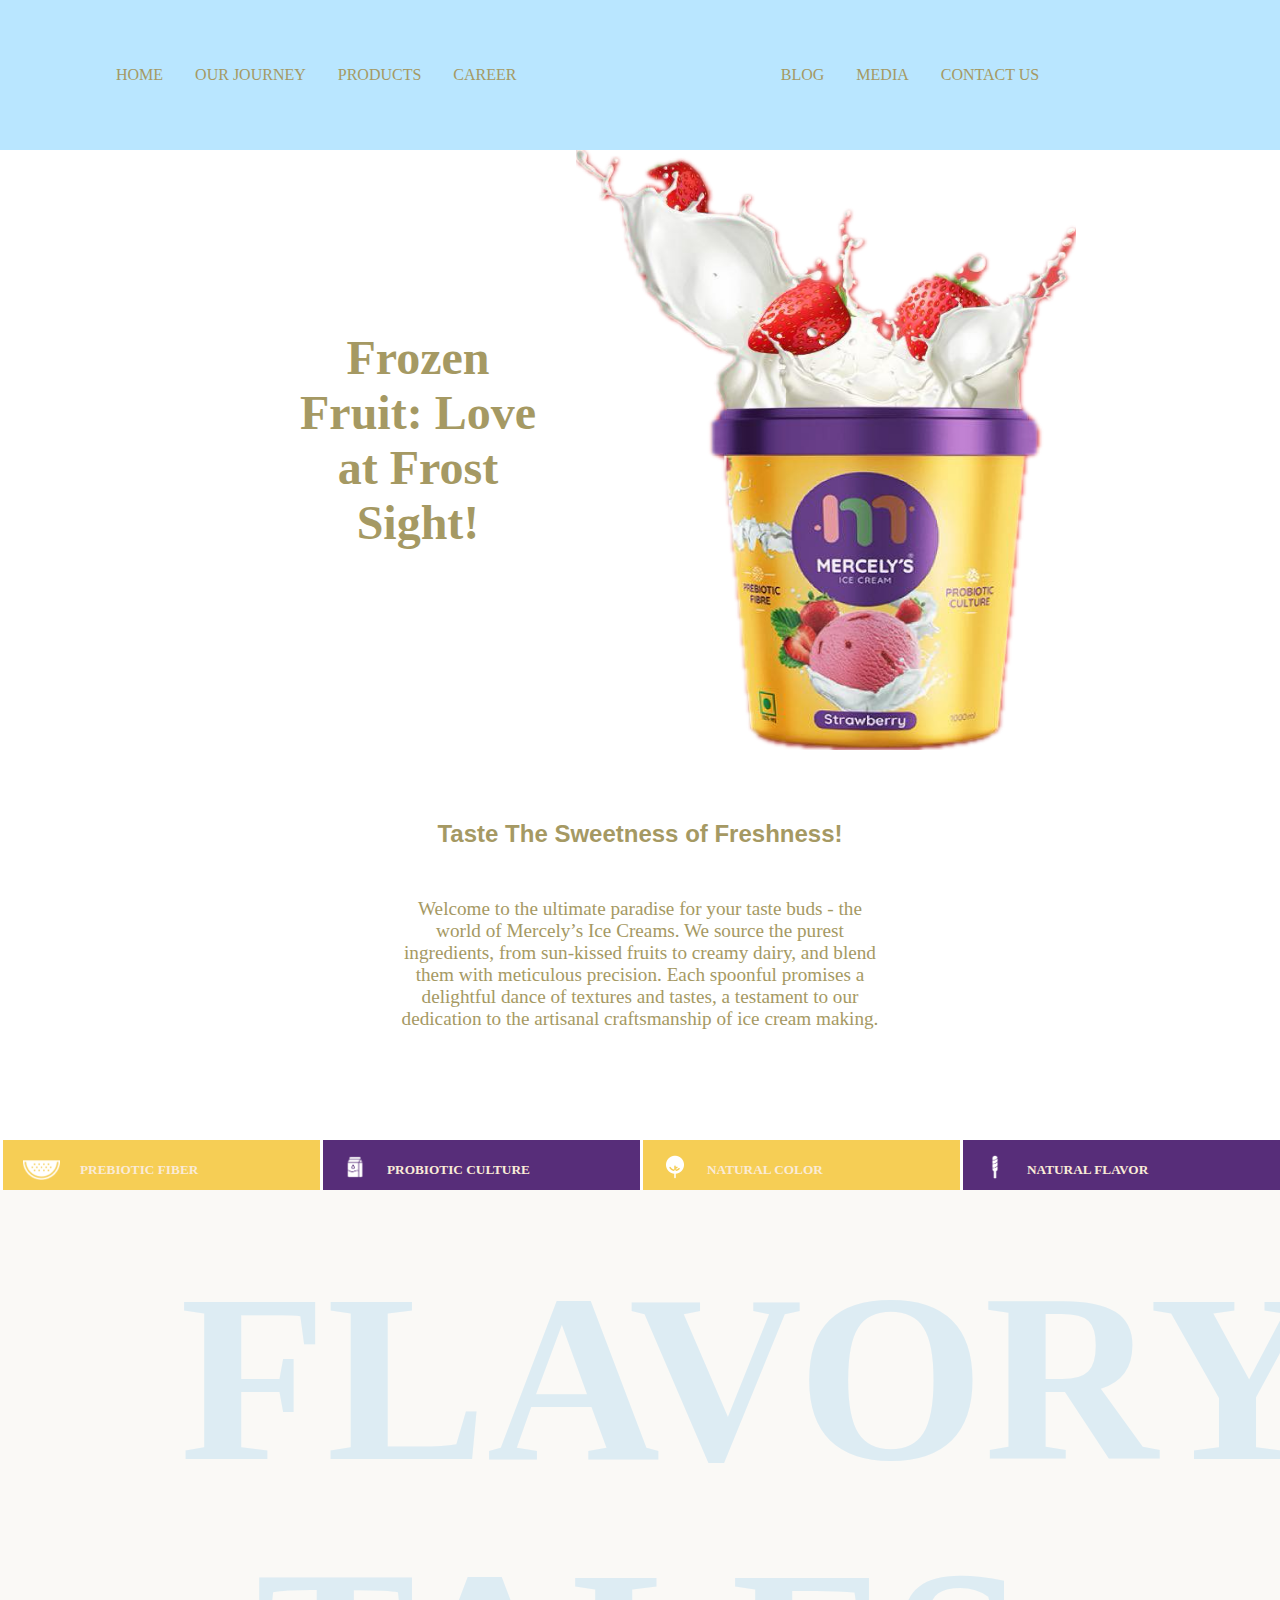
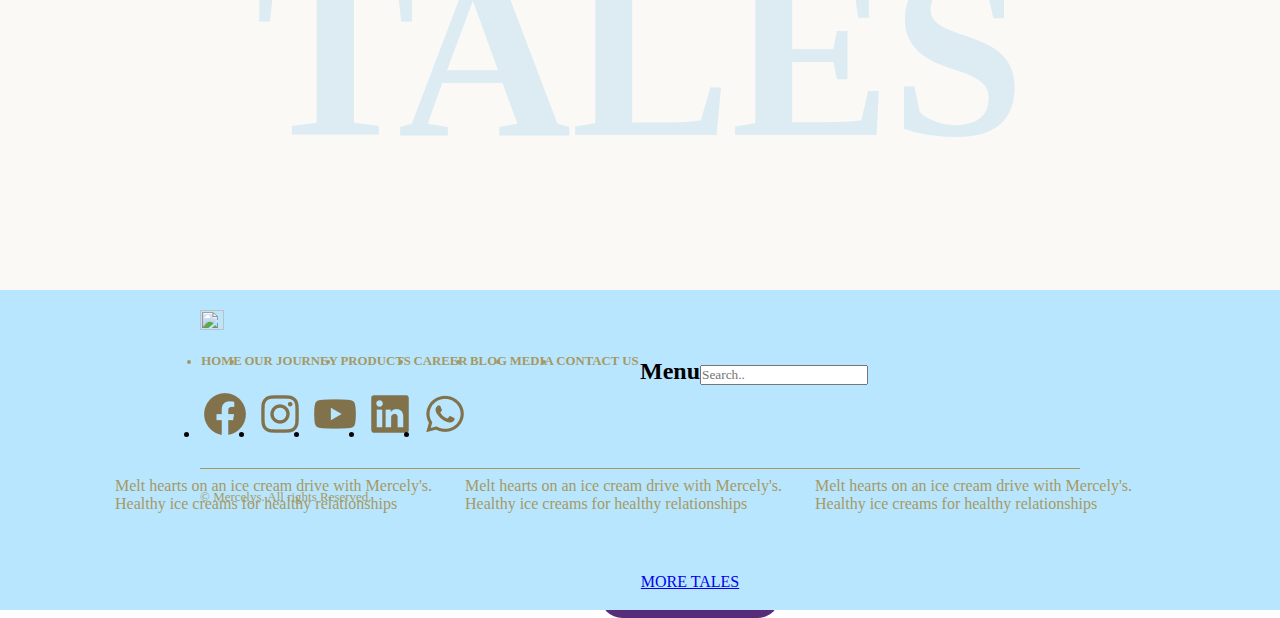
==== index.html @ 9991f2bb "first commit" ====
<!DOCTYPE html>
<html lang="en">
<head>
    <meta charset="UTF-8">
    <meta name="viewport" content="width=device-width, initial-scale=1.0">
    <title>Mercelys Ice Cream</title>
    <link rel="stylesheet" href="styles.css">
    <link rel="preconnect" href="https://fonts.googleapis.com">
<link rel="preconnect" href="https://fonts.gstatic.com" crossorigin>
<link href="https://fonts.googleapis.com/css2?family=Dancing+Script:wght@400..700&display=swap" rel="stylesheet">
    <script src="https://cdn.tailwindcss.com"></script>
    <script src="https://kit.fontawesome.com/a076d05399.js" crossorigin="anonymous"></script>

</head>
<body>
    

    <nav class="navbar">
        <div class="navbar__container">
            <div class="navbar__toggle" id="mobile-menu">
                <span class="bar"></span>
            </div>
            <ul class="navbar__menu__left">
                <li class="navbar__item">
                    <a href="/" class="navbar__links">
                    HOME    
                    </a>
                </li>
                <li class="navbar__item">
                    <a href="/our_journey.html" class="navbar__links">
                    OUR JOURNEY    
                    </a>
                </li>
                <li class="navbar__item">
                    <a href="/products.html" class="navbar__links">
                    PRODUCTS    
                    </a>
                </li>
                <li class="navbar__item">
                    <a href="/career.html" class="navbar__links">
                    CAREER    
                    </a>
                </li>
            </ul>
                <ul class="navbar__menu">
                <li class="navbar__item__logo">
                   <img class="navbar__logo" src="https://mercelys.com/wp-content/themes/mercelys/img/logo.png" alt="">
                </li>
            </ul>
            <ul class="navbar__menu__right">
                <li class="navbar__item">
                    <a href="/blog.html" class="navbar__links">
                    BLOG    
                    </a>
                </li>
                <li class="navbar__item">
                    <a href="/media.html" class="navbar__links">
                    MEDIA    
                    </a>
                </li>
                <li class="navbar__item">
                    <a href="/contact_us.html" class="navbar__links">
                    CONTACT US    
                    </a>
                </li>
            </ul>
        </div>
    </nav>
</div>
    <div class="menu">
        <img class="navbar__logo" src="https://mercelys.com/wp-content/themes/mercelys/img/logo.png" alt="">
        <div class="menu1">
    <div class="hamburger__menu"></div>
<div class="hamburger__menu"></div>
<div class="hamburger__menu"></div>
</div>
</div>
    
<section  class="banner__container">
    <div class="banner__section1">
        <p class="banner__p">
Frozen Fruit: Love at Frost Sight!
        </p>
        <div class="banner__btn">

        </div>
    </div>
    <div class="banner__section2">
        <img class="banner__image" src="/images/icecream.png" alt="">
    </div>
        

</section >

    <section class="introduction">
        <h2 class="introduction__header">Taste The Sweetness of Freshness!</h2>
        <p class="introduction__paragraph">Welcome to the ultimate paradise for your taste buds - the world of Mercely’s Ice Creams. We source the purest ingredients, from sun-kissed fruits to creamy dairy, and blend them with meticulous precision. Each spoonful promises a delightful dance of textures and tastes, a testament to our dedication to the artisanal craftsmanship of ice cream making.</p>
    </section>



    <section class="features__icecream">
        <div class="features__container">

        <ul class="features__links">
            <li class="features__item_1">
                <img class="features__item__img1" src="/images/prebiotic.png" alt="">
                <h5 class="features__item__name">PREBIOTIC FIBER</h5>
            </li>
            <li class="features__item_2">
                <img class="features__item__img" src="/images/probiotic.png" alt="">
                <h5 class="features__item__name">PROBIOTIC CULTURE</h5>
            </li>
            <li class="features__item_1">
                <img class="features__item__img" src="/images/natural.png" alt="">
                <h5 class="features__item__name">NATURAL COLOR</h5>
            </li>
            <li class="features__item_2">
                <img class="features__item__img" src="/images/natural_flavor.png" alt="">
                <h5 class="features__item__name">NATURAL FLAVOR</h5>
            </li>
        </ul>
    </div>
    </section>
    
    <div class="flavory__tales__container">
        <div class="flavory__tales__h1">
            <h1>FLAVORY TALES</h1>
        </div>
        <div class="flavory__tales__video">
            <div class="videos">
                <iframe class="iframe__videos" src="https://www.youtube.com/embed/sfGPKCJj3T8?controls=0" title="YouTube video player" frameborder="0" allow="accelerometer; autoplay; clipboard-write; encrypted-media; gyroscope; picture-in-picture; web-share" allowfullscreen></iframe>
         <!-- <img src="https://mercelys.com/wp-content/themes/mercelys/img/video_img1.jpg"> -->
         <p class="flavory__tales__video__p">Melt hearts on an ice cream drive with Mercely's. Healthy ice creams for healthy relationships</p>
            </div>
            <div class="videos"> <iframe class="iframe__videos" src="https://www.youtube.com/embed/FT10XvODdEQ?controls=0" title="YouTube video player" frameborder="0" allow="accelerometer; autoplay; clipboard-write; encrypted-media; gyroscope; picture-in-picture; web-share" allowfullscreen></iframe>
                <!-- <img src="https://mercelys.com/wp-content/themes/mercelys/img/video_img2.jpg"> -->
                <p class="flavory__tales__video__p">Melt hearts on an ice cream drive with Mercely's. Healthy ice creams for healthy relationships</p></div>
            <div class="videos">
                <iframe class="iframe__videos" src="https://www.youtube.com/embed/kZV_vIZO2Ig?controls=0" title="YouTube video player" frameborder="0" allow="accelerometer; autoplay; clipboard-write; encrypted-media; gyroscope; picture-in-picture; web-share" allowfullscreen></iframe>
         <!-- <img src="https://mercelys.com/wp-content/themes/mercelys/img/video_img3.jpg"> -->
         <p class="flavory__tales__video__p">Melt hearts on an ice cream drive with Mercely's. Healthy ice creams for healthy relationships</p>
            </div>
        </div>
        <div class="flavory__tales__more_btn">
            <a href="https://www.youtube.com/@mercelysicecream1122" target="_">MORE TALES <i class="fa fa-long-arrow-right"></i></a>
        </div>
    </div>

   <footer class="footer">
    <div class="footer__container">
        <div class="footer__logo">
            <img class="footer__logo" src="https://mercelys.com/wp-content/themes/mercelys/img/logo.png" alt="">
        </div>
        <div class="footer__elements">
            <div class="footer__navbar">
                <ul class="footer__navbar__links">
                    <li class="footer__item">HOME</li>
                    <li class="footer__item">OUR JOURNEY</li>
                    <li class="footer__item">PRODUCTS</li>
                    <li class="footer__item">CAREER</li>
                    <li class="footer__item">BLOG</li>
                    <li class="footer__item">MEDIA</li>
                    <li class="footer__item">CONTACT US</li>
                </ul>
            </div>
            <div class="footer__enquiry">
                <h2>Menu</h2>
    <input type="text" id="mySearch" onkeyup="myFunction()" placeholder="Search.." title="Type in a category">
            </div>
        </div>
        <div class="footer__socials">
            <ul class="footer__socials__links">
                <li class="socials__link__item">
                    <img src="/images/facebook.png" alt="facebook">
                </li>
                <li class="socials__link__item">
                    <img src="/images/instagram.png" alt="instagram">
                </li>
                <li class="socials__link__item">
                    <img src="/images/youtube.png" alt="youtube">

                </li>
                <li class="socials__link__item">
                    <img src="/images/linkedin.png" alt="linkedin">

                </li>
                <li class="socials__link__item">
                    <img src="/images/whatsapp.png" alt="whatsapp">

                </li>
            </ul>
        </div>
        <div class="line"></div>
        
        <div class="footer__copyright">
            <p>&copy Mercelys. All rights Reserved.</p>
        </div>
    </div>
   </footer>
</body>
</html>
---- styles.css ----
*{
    box-sizing: border-box;
    margin: 0;
    padding: 0;
    font-family:  'Times New Roman', Times, serif ;
}


.navbar {
    background: #b9e6ff	;
    height: 150px;
    display: flex;
    justify-content: center;
    align-items: center;
    font-size: 1.0rem;
    position: sticky;
    top: 0;
    z-index: 999;   
}
.banner{
    height: 600px;
    background: #b9e6ff;
}
.navbar__container {
    display: flex;
    justify-content: center;
    height: 150px;
    z-index: 1;
    width: 100%;
    max-width: 1300px;
    margin: 0 50px;
    padding: 0 50px;
}
.hide{
    display: none;
}
.hamburger__menu{
    visibility: hidden;
    width: 22px;
  height: 2px;
  right: 100px;
  background-color: #572D79;
  margin:3px 3px 3px 3px;
}

@media only screen and (max-width: 960px) {
    *{
        box-sizing: border-box;
        margin: 0;
        padding: 0;
        font-family:  'Times New Roman', Times, serif ;
    }
    .navbar__logo{
        width: 60px;
        height: 60px;
        position: absolute;
        top: 10px;
        left: 10px;
    }
    .hamburger__menu{
        visibility: visible;
    }
   
    .navbar__item{
        display: none;
    }
    .navbar{
        display: none;
    }
    .navbar__container{
        display: none;
    }
    .banner__container{
        height: 500px;
    }
    .banner__image{
        height: 300px;
        width: 250px;
        float: right;
    }
    .menu{
        height: 70px;
        margin: 30px;
        display: flex;
        justify-content: flex-end;
    }
    .menu1{
        height: 30px;
        width: 38px;
        padding: 5px 2px 2px 5px ;
        text-align: center;
        background: #F6CE55;
        border-radius: 5px;
    }
    .introduction{
        margin: 0 0;
       height: 230px;
       width: 100%;
    }
    .introduction__header{
        text-align: center;
        color: #a59963;
        font-family: 'Trebuchet MS', 'Lucida Sans Unicode', 'Lucida Grande', 
        'Lucida Sans', Arial, sans-serif;
        font-size: medium;
        font-weight: bold;
    }
    .introduction__paragraph{
        text-align: center;
        color: #a59963;
        font-size: medium;
    }
    .flavory__tales__video{
        flex-direction: column;
    }
    .iframe__videos{
        flex-direction: column;
       
    }
    .features__container{
        height: 200px;
        color: antiquewhite;
    }
    
    .features__links{
        display: flex;
        flex-direction: column;
        align-items: center;
        justify-content: space-around;
    }
    
    .features__item_1{
        background-color: #F6CE55;
        display: flex;
            align-items: center;
            width: 98%;
            height: 50px;
            text-align: center;
            margin-left: 3px;
            padding-left: 10px;
            padding-top: 10px;
        
    }
    .features__item__img{
        padding-left: 10px;
        padding-right: 10px;
        height: 30px;
    }
    .features__item__img1{
        padding-left: 10px;
        padding-right: 10px;
        height: 20px;
    }
    .features__item__name{
        padding-left: 10px;
        padding-right: 10px;
        font-size: large;
    }
    
    .features__item_2{
    background-color: #572D79;
    display: flex;
        align-items: center;
        width: 98%;
        height: 50px;
        text-align: center;
        margin-left: 3px;
        padding-left: 10px;
        padding-top: 10px;
    
    }
    .flavory__tales__container{
        height: 1050px;
        padding: 10px;
        background-color: #FAF9F6;
    }
    .flavory__tales__h1{
        padding-top: 25px;
        padding-bottom: 25px;
        font-size:35px;
        font-weight: 550;
        text-align: center;
        color: #ddecf3;
    }
    .flavory__tales__video{
        display: flex;
        align-items: center;
        justify-content: center;
        padding: 0px;
    }
    .flavory__tales__more_btn{
        padding-bottom: 10px 10px;
        margin: 10px;
        background-color: #572D79;
        text-align: center;
        width: 180px;
        height: 45px;
        color: #FAF9F6;
        border-radius: 30px;
        size: 1.0rem;
    }
    
    .footer{
        background: #b9e6ff;
        height: 440px;   
    }
    .footer__container{
        margin: 8px;
        padding: 10px;
    }

    .footer__logo{
        width: 50%;
        height: 50%;
        padding-bottom: 10px;
    }
    .footer__elements{
        display: flex;
        flex-wrap: wrap;
        flex-direction: column;
        justify-content: space-evenly;
    }
    .footer__enquiry{
        margin: 10px;
        width: 50%;
        display: flex;
        flex-direction: column;
        align-items: flex-start;
    }
    .footer__navbar{
        width: 50%;
    }
    .footer__navbar__links{
        display: grid;

        color: #a59963;
        font-size: 0.8rem;
        font-family:  sans-serif;  
          font-weight: bold;
          row-gap: 5px;
        grid-template-columns: auto auto auto auto auto auto;
        padding: 10px;
    }
    .footer__item{
        padding: 5px;
        font-size: 11px;
        text-align: center;
      }
      .footer__socials{
        margin: 10px;
        width: 70%;
        display: flex;
    
    }
      .footer__socials__links{
        display: flex;
        align-items: center;
        justify-content: space-between;
        text-decoration: none;
        max-width: 70%;
        max-height: 50%;
        column-gap: 6px;   
    }


}

.navbar__menu {
    display: flex;
    list-style: none;
    text-align: center;

}
.navbar__menu__left {
    width: 50%;
    display: flex;
    align-items: center;
    list-style: none;
    text-align: center;

}
.navbar__menu__right {
    width: 50%;
    display: flex;
    align-items: center;
    justify-content: center;
    list-style: none;
    text-align: center;

}

.navbar__item {
   height: 80px;

}

.navbar__links {
    color: #a59963;
    display: flex;
    align-items: center;
    justify-content: center;
    text-decoration: none;
    padding: 0 1rem;
    height: 100%;

}
.navbar__links:hover{
    color: #F6CE55;
}
.navbar__logo{
    max-width: 120%;
    max-height: 120%;
}


@media only screen and (min-width: 960px) {
    .menu{
        display: none;
    }

    .banner__container{
        height: 600px;
        display: flex;
    }

    .banner__section1{
        width: 45%;
    }
    .banner__section2{
        display: flex;
        justify-content: flex-start;
        width: 55%;
    }
    .banner__p{
        color: #a59963;
        font-size: xxx-large;
        font-weight: bold;
        text-align: center;
        padding:180px 40px 180px 300px;
    }
    .banner__image{
        height: 600px;
        width: 500px;
        float: right;
        animation-name: fadeInOut, moveLeft300px, bounce;
animation-duration: 2.5s, 5s, 1s;
animation-iteration-count: 2, 1, 5;
    }

.introduction{
    height: 350px;
    margin: 20px 400px;
}
.introduction__header{
    padding-top: 50px;
    text-align: center;
    color: #a59963;
    font-family: 'Trebuchet MS', 'Lucida Sans Unicode', 'Lucida Grande', 
    'Lucida Sans', Arial, sans-serif;
  font-size: x-large;
  font-weight: bold;

}
.introduction__paragraph{
    padding-top: 50px;
text-align: center;
color: #a59963;
font-size: larger;
}
.features__container{
    height: 50px;
    color: antiquewhite;
}

.features__links{
    display: flex;
    align-items: center;
    justify-content: space-around;

}
.features__item__img{
    padding-left: 10px;
    padding-right: 10px;
    height: 30px;
}
.features__item__img1{
    padding-left: 10px;
    padding-right: 10px;
    height: 20px;
}
.features__item__name{
    padding-left: 10px;
    padding-right: 10px;
}


.features__item_1{
    background-color:#F6CE55 ;
    display: flex;
    align-items: center;
    width: 25%;
    height: 50px;
    text-align: center;
    margin-left: 3px;
    padding-left: 10px;
    padding-top: 10px;
}
.features__item_2{
    background-color: #572D79;
    display: flex;
        align-items: center;
        width: 25%;
        height: 50px;
        text-align: center;
        margin-left: 3px;
        padding-left: 10px;
        padding-top: 10px;
    
    }
    .flavory__tales__container{
        height: 700px;
        padding: 0 180px;
        background-color: #FAF9F6;
    }
    .flavory__tales__h1{
        padding-top: 50px;
        padding-bottom: 50px;
        font-size:120px;
        font-weight: 550;
        text-align: center;
        color: #ddecf3;
    }
    .flavory__tales__video{
        display: flex;
        align-items: center;
        justify-content: center;
        padding: 0px;
    }
    .flavory__tales__more_btn{

        margin: 60px 420px;
        background-color: #572D79;
        text-align: center;
        width: 180px;
        height: 45px;
        color: #FAF9F6;
        border-radius: 30px;
        size: 1.0rem;
    }
    
    .footer{
        background: #b9e6ff;
        height: 320px;   
    }
    .footer__container{
        margin: 0px 100px;
        padding: 20px 100px;
    }

    .footer__logo{
        width: 30%;
        height: 30%;
        padding-bottom: 10px;
    
    }
    .footer__elements{
        display: flex;
        align-items: center;
        justify-content: space-between;
    }
    .footer__enquiry{
        width: 50%;
        display: flex;
        align-items: end;
    }
    .footer__navbar{
        width: 50%;
        padding-bottom: 20px;
    
    }
    .footer__navbar__links{
        display: flex;
        justify-content: space-around;
        color: #a59963;
        font-size: 0.8rem;
        font-family:  sans-serif;  
          font-weight: bold;
    }
    .footer__socials{
        width: 50%;
        display: flex;
    
    }

    .footer__socials__links{
        display: flex;
        align-items: center;
        justify-content: space-between;
        text-decoration: none;
        max-width: 30%;
        max-height: 30%;
        column-gap: 5px;
        
    }
}
.banner{
    background: #FAF9F6;
    height: 300px;
}


.flavory__tales__video{
    display: flex;
    align-items: center;
    justify-content: center;
    padding: 0px;
}
.flavory__tales__video__p{
    color: #a59963;
    font-size: medium;
    padding-top: 15px;
}
.iframe__videos{
    display: flex;
    align-items: center;
    justify-content: space-around;
    border-radius: 20px;
    height: 220px;
    width: 350px;
}


.line {
    border-bottom: 1px solid #a59963;
    margin-top: 5px;
    width: 100%;
    padding-bottom: 20px;
}
.footer__copyright{
    color: #a59963;
    font-size: small;
    padding-top: 20px;
}
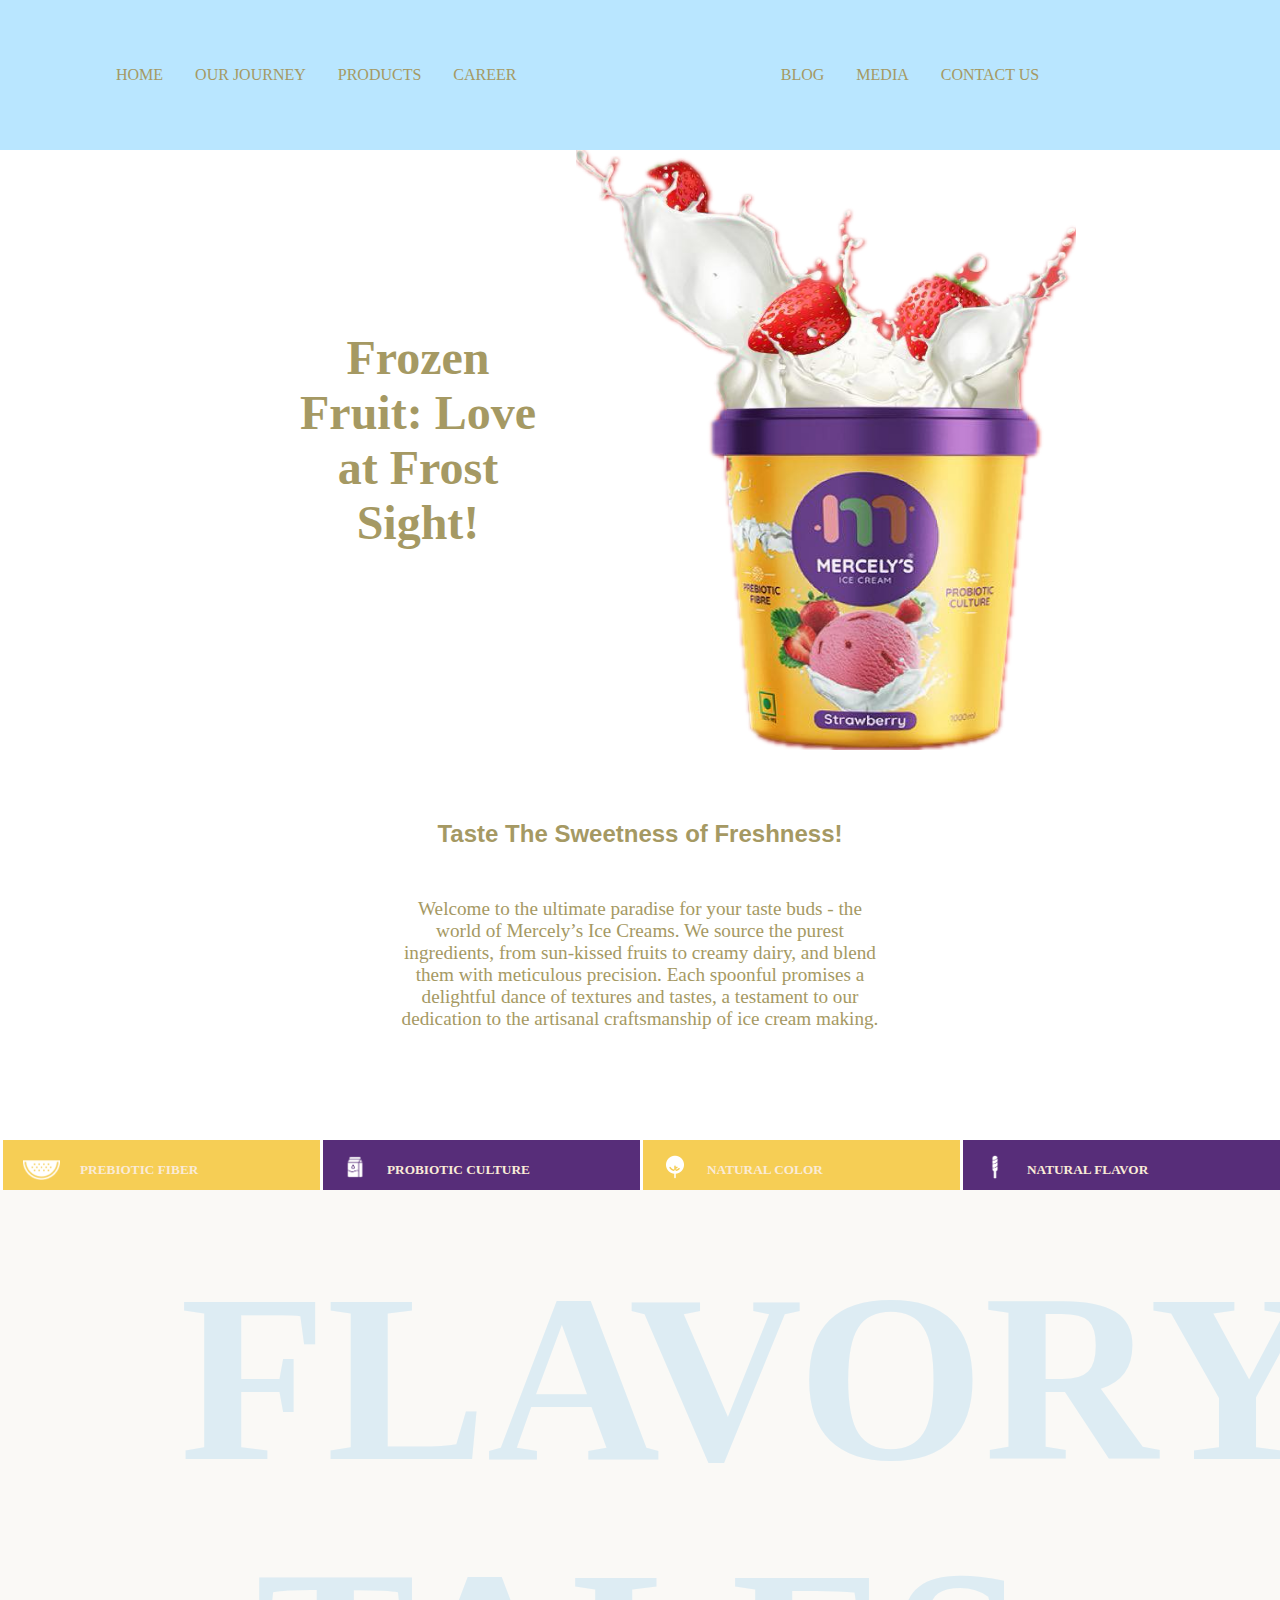
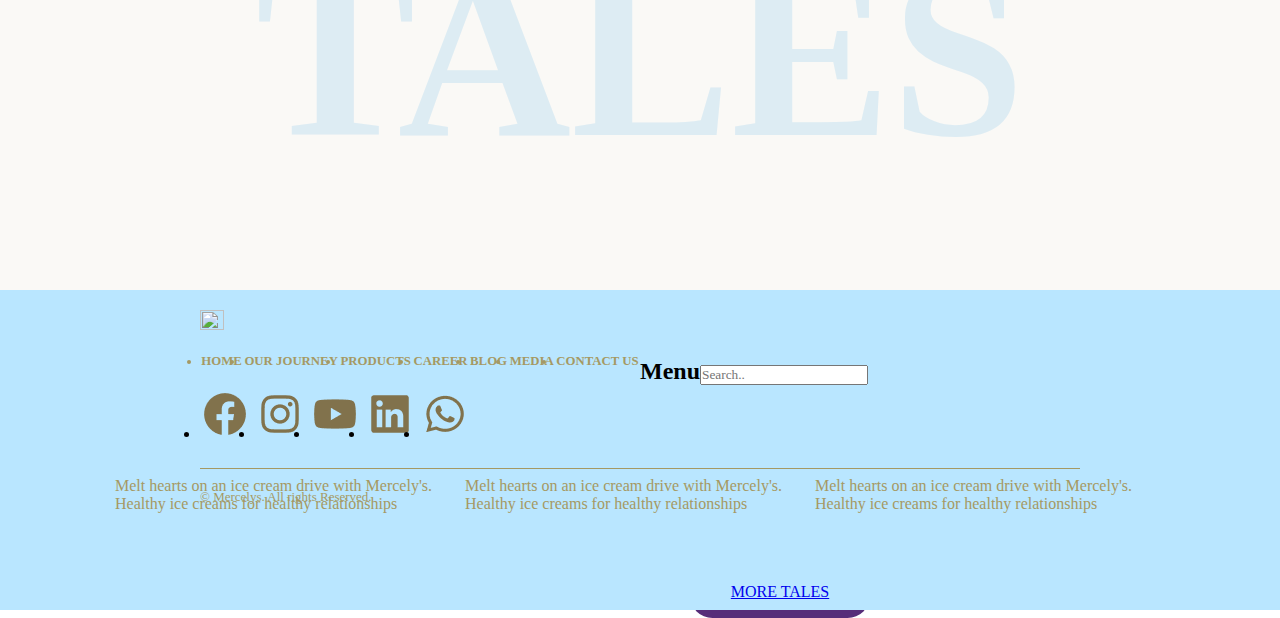
==== commit 872b678a: "more button aignment" ====
--- a/index.html
+++ b/index.html
@@ -14,7 +14,56 @@
 </head>
 <body>
     
-
+    <div class="menu">
+        <img class="navbar__logo" src="https://mercelys.com/wp-content/themes/mercelys/img/logo.png" alt="">
+            <div class="menu1">
+                <a href="">
+                    <div class="hamburger__menu"></div>
+                    <div class="hamburger__menu"></div>
+                    <div class="hamburger__menu"></div>
+                </a>
+            </div>
+    </div>
+    <nav >
+        <ul class="mobile-view">
+            <li class="navbar__item-mobile">
+                <a href="/" class="navbar__links">
+                HOME    
+                </a>
+            </li>
+            <li class="navbar__item-mobile">
+                <a href="/our_journey.html" class="navbar__links">
+                OUR JOURNEY    
+                </a>
+            </li>
+            <li class="navbar__item-mobile">
+                <a href="/products.html" class="navbar__links">
+                PRODUCTS    
+                </a>
+            </li>
+            <li class="navbar__item-mobile">
+                <a href="/career.html" class="navbar__links">
+                CAREER    
+                </a>
+            </li>
+            <li class="navbar__item-mobile">
+                <a href="/blog.html" class="navbar__links">
+                BLOG    
+                </a>
+            </li>
+            <li class="navbar__item-mobile">
+                <a href="/media.html" class="navbar__links">
+                MEDIA    
+                </a>
+            </li>
+            <li class="navbar__item-mobile">
+                <a href="/contact_us.html" class="navbar__links">
+                CONTACT US    
+                </a>
+            </li>
+        </ul>
+    </nav>
+    
     <nav class="navbar">
         <div class="navbar__container">
             <div class="navbar__toggle" id="mobile-menu">
@@ -66,14 +115,6 @@
             </ul>
         </div>
     </nav>
-</div>
-    <div class="menu">
-        <img class="navbar__logo" src="https://mercelys.com/wp-content/themes/mercelys/img/logo.png" alt="">
-        <div class="menu1">
-    <div class="hamburger__menu"></div>
-<div class="hamburger__menu"></div>
-<div class="hamburger__menu"></div>
-</div>
 </div>
     
 <section  class="banner__container">
@@ -142,9 +183,11 @@
          <p class="flavory__tales__video__p">Melt hearts on an ice cream drive with Mercely's. Healthy ice creams for healthy relationships</p>
             </div>
         </div>
+        <div class="btn">
         <div class="flavory__tales__more_btn">
             <a href="https://www.youtube.com/@mercelysicecream1122" target="_">MORE TALES <i class="fa fa-long-arrow-right"></i></a>
         </div>
+    </div>
     </div>
 
    <footer class="footer">
--- a/styles.css
+++ b/styles.css
@@ -4,8 +4,6 @@
     padding: 0;
     font-family:  'Times New Roman', Times, serif ;
 }
-
-
 .navbar {
     background: #b9e6ff	;
     height: 150px;
@@ -50,6 +48,10 @@
         padding: 0;
         font-family:  'Times New Roman', Times, serif ;
     }
+    .mobile-view{
+        margin: unset;
+        padding: unset;
+    }
     .navbar__logo{
         width: 60px;
         height: 60px;
@@ -71,15 +73,33 @@
         display: none;
     }
     .banner__container{
-        height: 500px;
+        background: #b9e6ff;
+        height: 300px;
+        display: flex;
     }
     .banner__image{
-        height: 300px;
-        width: 250px;
+        height: 250px;
+        width: 200px;
         float: right;
+        padding: 7px;
+    }
+    .banner__section1{
+        width: 45%;
+    }
+    .banner__section2{
+        display: flex;
+        justify-content: flex-start;
+        width: 55%;
+    }
+    .banner__p{
+        color: #a59963;
+        font-size: x-large;
+        font-weight: bold;
+        text-align: center;
+        padding:90px 20px 90px 70px;
     }
     .menu{
-        height: 70px;
+        height: 10px;
         margin: 30px;
         display: flex;
         justify-content: flex-end;
@@ -92,8 +112,16 @@
         background: #F6CE55;
         border-radius: 5px;
     }
+    .navbar__links {
+        color: #a59963;
+        display: flex;
+        align-items: flex-start;
+        text-decoration: none;
+        padding: 5px 50px;
+        height: 100%;
+    }
     .introduction{
-        margin: 0 0;
+        margin: 20px 0;
        height: 230px;
        width: 100%;
     }
@@ -107,15 +135,20 @@
     }
     .introduction__paragraph{
         text-align: center;
+        padding: 10px 50px;
         color: #a59963;
         font-size: medium;
     }
     .flavory__tales__video{
         flex-direction: column;
+        align-items: center;
     }
     .iframe__videos{
         flex-direction: column;
-       
+        align-items: center;
+    }
+    .videos{
+        padding: 0 100px;
     }
     .features__container{
         height: 200px;
@@ -133,7 +166,7 @@
         background-color: #F6CE55;
         display: flex;
             align-items: center;
-            width: 98%;
+            width: 100%;
             height: 50px;
             text-align: center;
             margin-left: 3px;
@@ -161,7 +194,7 @@
     background-color: #572D79;
     display: flex;
         align-items: center;
-        width: 98%;
+        width: 100%;
         height: 50px;
         text-align: center;
         margin-left: 3px;
@@ -188,8 +221,11 @@
         justify-content: center;
         padding: 0px;
     }
+    .btn{
+        padding: 10px 130px;
+    }
     .flavory__tales__more_btn{
-        padding-bottom: 10px 10px;
+        padding: 10px 10px;
         margin: 10px;
         background-color: #572D79;
         text-align: center;
@@ -261,10 +297,7 @@
         max-height: 50%;
         column-gap: 6px;   
     }
-
-
-}
-
+}
 .navbar__menu {
     display: flex;
     list-style: none;
@@ -294,16 +327,7 @@
 
 }
 
-.navbar__links {
-    color: #a59963;
-    display: flex;
-    align-items: center;
-    justify-content: center;
-    text-decoration: none;
-    padding: 0 1rem;
-    height: 100%;
-
-}
+
 .navbar__links:hover{
     color: #F6CE55;
 }
@@ -314,6 +338,18 @@
 
 
 @media only screen and (min-width: 960px) {
+    .mobile-view{
+        display: none;
+    }
+    .navbar__links {
+        color: #a59963;
+        display: flex;
+        align-items: center;
+        justify-content: center;
+        text-decoration: none;
+        padding: 0 1rem;
+        height: 100%;
+    }
     .menu{
         display: none;
     }
@@ -392,8 +428,6 @@
     padding-left: 10px;
     padding-right: 10px;
 }
-
-
 .features__item_1{
     background-color:#F6CE55 ;
     display: flex;
@@ -436,7 +470,11 @@
         justify-content: center;
         padding: 0px;
     }
+    .btn{
+        padding: 0px 90px;
+    }
     .flavory__tales__more_btn{
+        padding: 10px 10px;
 
         margin: 60px 420px;
         background-color: #572D79;
@@ -528,8 +566,6 @@
     height: 220px;
     width: 350px;
 }
-
-
 .line {
     border-bottom: 1px solid #a59963;
     margin-top: 5px;
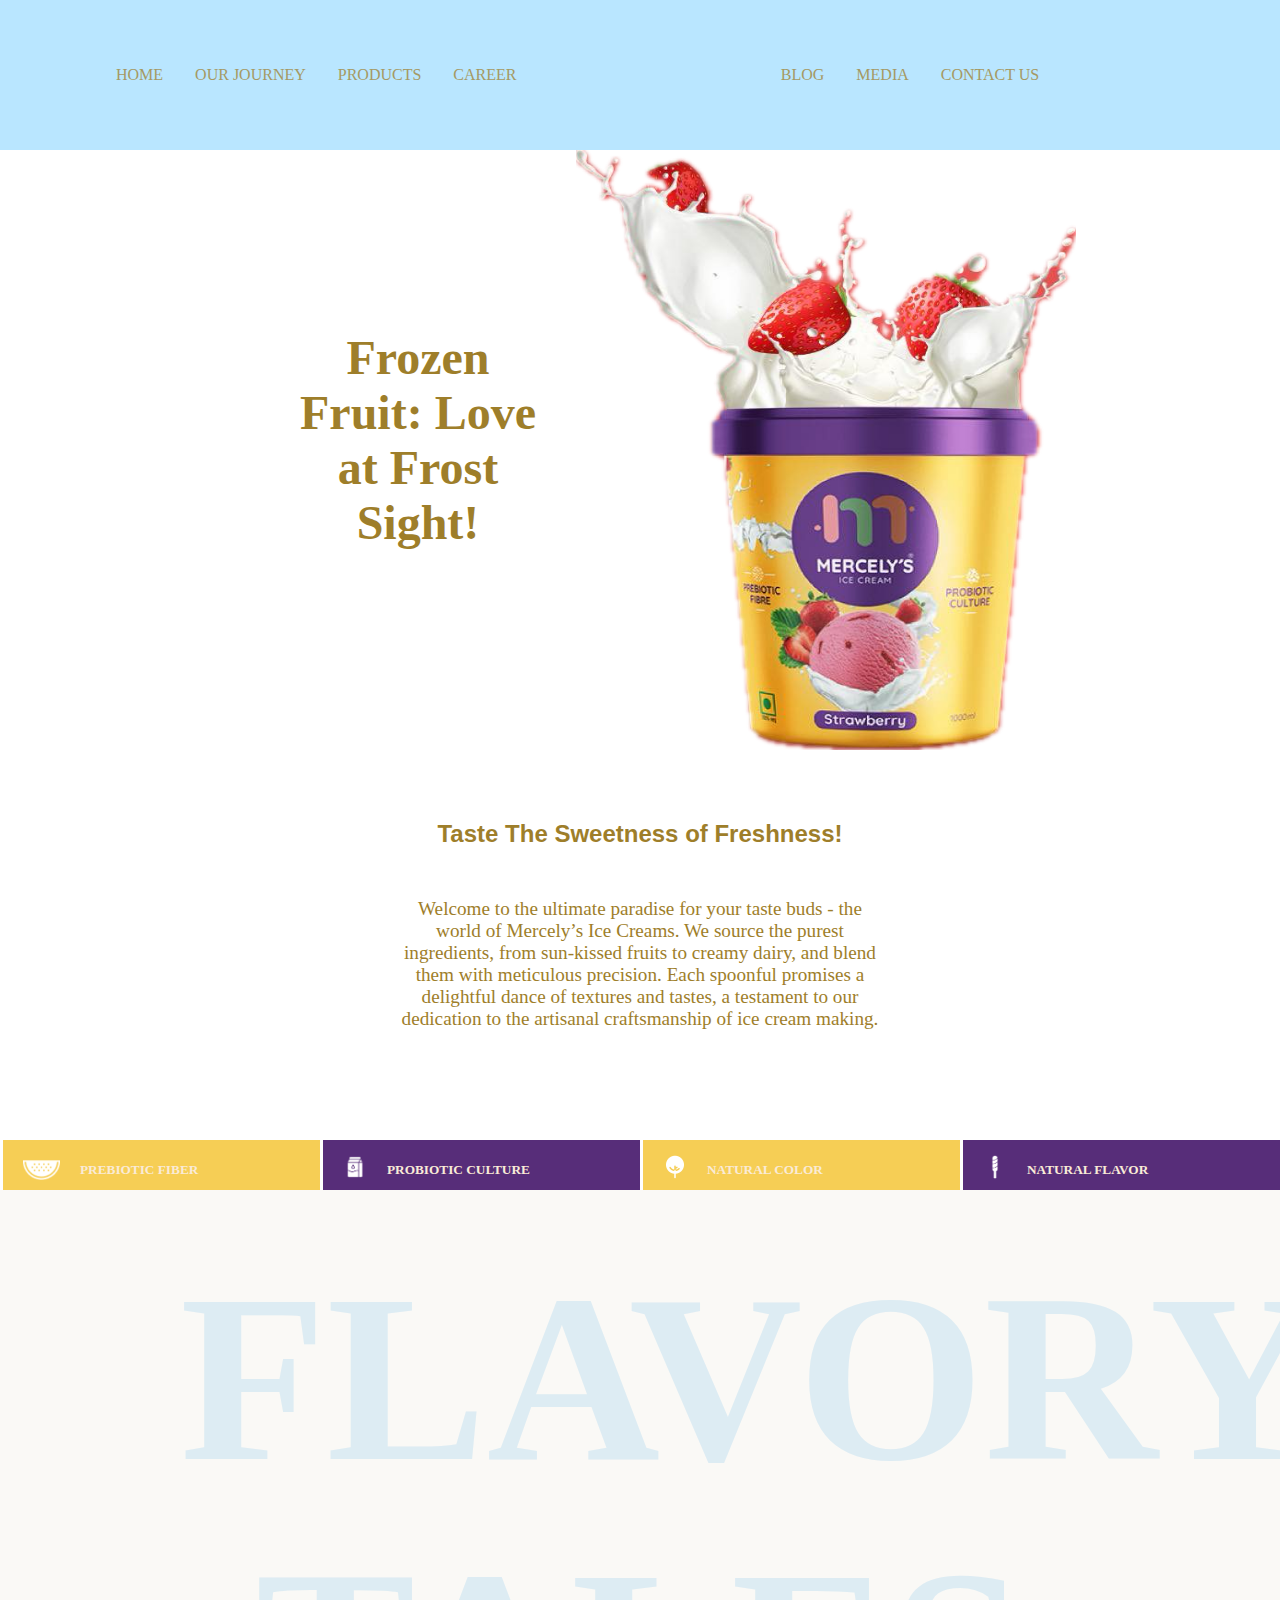
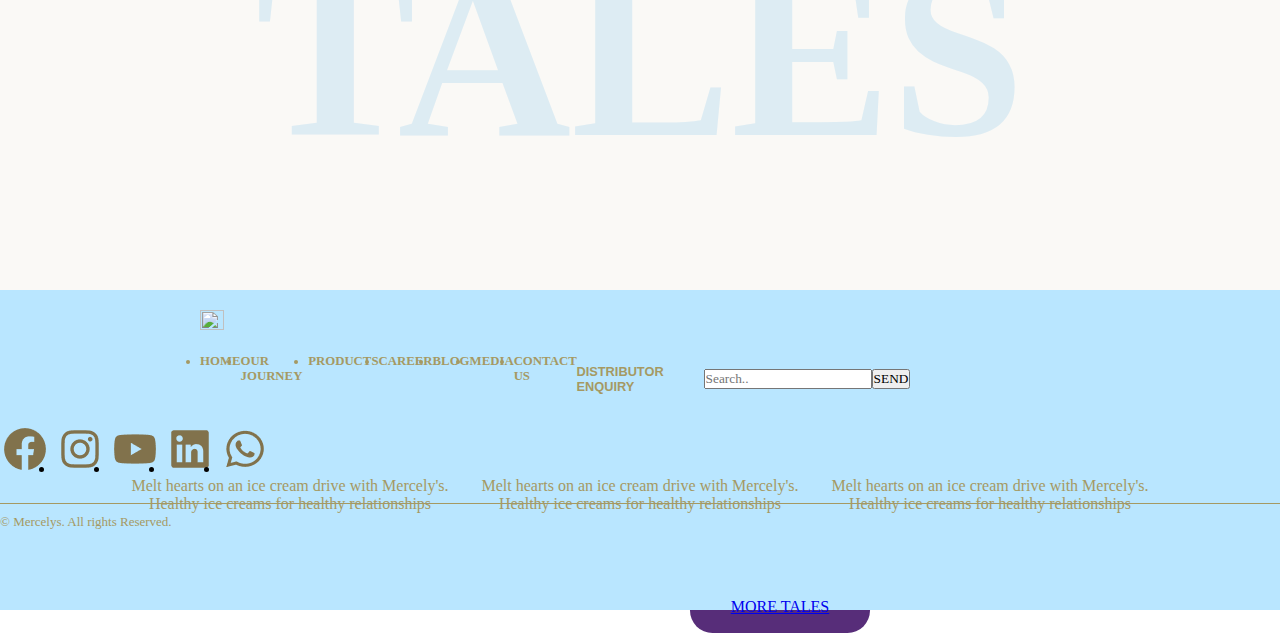
==== commit 6ab7ced1: "footer menu changes" ====
--- a/index.html
+++ b/index.html
@@ -16,7 +16,7 @@
     
     <div class="menu">
         <img class="navbar__logo" src="https://mercelys.com/wp-content/themes/mercelys/img/logo.png" alt="">
-            <div class="menu1">
+            <div class="menu1" id="hamburger-toggle">
                 <a href="">
                     <div class="hamburger__menu"></div>
                     <div class="hamburger__menu"></div>
@@ -24,8 +24,8 @@
                 </a>
             </div>
     </div>
-    <nav >
-        <ul class="mobile-view">
+    <nav>
+        <ul class="mobile-view open" id="navbar">
             <li class="navbar__item-mobile">
                 <a href="/" class="navbar__links">
                 HOME    
@@ -207,10 +207,14 @@
                     <li class="footer__item">CONTACT US</li>
                 </ul>
             </div>
-            <div class="footer__enquiry">
-                <h2>Menu</h2>
-    <input type="text" id="mySearch" onkeyup="myFunction()" placeholder="Search.." title="Type in a category">
-            </div>
+            
+                <h2 class="footer__navbar__links">DISTRIBUTOR ENQUIRY</h2>
+                <div class="footer__enquiry">
+    <input type="text" class="mySearch" onkeyup="myFunction()" placeholder="Search.." title="Type in a category">
+    <button class="send-button">SEND</button>
+</div>
+            </div>
+           
         </div>
         <div class="footer__socials">
             <ul class="footer__socials__links">
@@ -241,5 +245,7 @@
         </div>
     </div>
    </footer>
+   <script src="app.js"></script>
 </body>
+
 </html>--- a/styles.css
+++ b/styles.css
@@ -53,11 +53,11 @@
         padding: unset;
     }
     .navbar__logo{
-        width: 60px;
-        height: 60px;
+        width: 80px;
+        height: 80px;
         position: absolute;
-        top: 10px;
-        left: 10px;
+        top: 20px;
+        left: 30px;
     }
     .hamburger__menu{
         visibility: visible;
@@ -92,14 +92,23 @@
         width: 55%;
     }
     .banner__p{
-        color: #a59963;
-        font-size: x-large;
+        color: #9e7e2a;
+        font-size: large;
         font-weight: bold;
         text-align: center;
-        padding:90px 20px 90px 70px;
-    }
+        padding:100px 20px 90px 70px;
+        position: relative;
+  animation: mymove 1.5s;
+  animation-fill-mode: forwards;
+  animation-timing-function: ease;
+    }
+    @keyframes mymove {
+        from {left: -90px;}
+        to {left: 20px;}
+      }
+
     .menu{
-        height: 10px;
+        height: 50px;
         margin: 30px;
         display: flex;
         justify-content: flex-end;
@@ -110,10 +119,10 @@
         padding: 5px 2px 2px 5px ;
         text-align: center;
         background: #F6CE55;
-        border-radius: 5px;
+        border-radius: 6px;
     }
     .navbar__links {
-        color: #a59963;
+        color: #9e7e2a;
         display: flex;
         align-items: flex-start;
         text-decoration: none;
@@ -127,7 +136,7 @@
     }
     .introduction__header{
         text-align: center;
-        color: #a59963;
+        color: #9e7e2a;
         font-family: 'Trebuchet MS', 'Lucida Sans Unicode', 'Lucida Grande', 
         'Lucida Sans', Arial, sans-serif;
         font-size: medium;
@@ -136,7 +145,7 @@
     .introduction__paragraph{
         text-align: center;
         padding: 10px 50px;
-        color: #a59963;
+        color: #9e7e2a;
         font-size: medium;
     }
     .flavory__tales__video{
@@ -203,7 +212,7 @@
     
     }
     .flavory__tales__container{
-        height: 1050px;
+        height: 1070px;
         padding: 10px;
         background-color: #FAF9F6;
     }
@@ -222,7 +231,7 @@
         padding: 0px;
     }
     .btn{
-        padding: 10px 130px;
+        padding: 0px 130px;
     }
     .flavory__tales__more_btn{
         padding: 10px 10px;
@@ -238,17 +247,16 @@
     
     .footer{
         background: #b9e6ff;
-        height: 440px;   
+        height: 460px;   
     }
     .footer__container{
-        margin: 8px;
+        margin: 5px;
         padding: 10px;
     }
 
     .footer__logo{
-        width: 50%;
-        height: 50%;
-        padding-bottom: 10px;
+        height: 100px;
+        padding-left: 85px;
     }
     .footer__elements{
         display: flex;
@@ -257,10 +265,10 @@
         justify-content: space-evenly;
     }
     .footer__enquiry{
-        margin: 10px;
-        width: 50%;
-        display: flex;
-        flex-direction: column;
+        margin:10px;
+        width: 90%;
+        display: flex;
+        
         align-items: flex-start;
     }
     .footer__navbar{
@@ -268,8 +276,7 @@
     }
     .footer__navbar__links{
         display: grid;
-
-        color: #a59963;
+        color: #9e7e2a;
         font-size: 0.8rem;
         font-family:  sans-serif;  
           font-weight: bold;
@@ -282,9 +289,24 @@
         font-size: 11px;
         text-align: center;
       }
+      .mySearch{
+        border-radius: 20px;
+      }
+.send-button{
+    padding: 5px 5px;
+        margin: 10px;
+        background-color: #572D79;
+        text-align: center;
+        width: 80px;
+        height: 35px;
+        color: #FAF9F6;
+        border-radius: 30px;
+        size: 1.0rem;
+}
+
       .footer__socials{
         margin: 10px;
-        width: 70%;
+        width: 65%;
         display: flex;
     
     }
@@ -368,7 +390,7 @@
         width: 55%;
     }
     .banner__p{
-        color: #a59963;
+        color: #9e7e2a;
         font-size: xxx-large;
         font-weight: bold;
         text-align: center;
@@ -378,9 +400,6 @@
         height: 600px;
         width: 500px;
         float: right;
-        animation-name: fadeInOut, moveLeft300px, bounce;
-animation-duration: 2.5s, 5s, 1s;
-animation-iteration-count: 2, 1, 5;
     }
 
 .introduction{
@@ -390,7 +409,7 @@
 .introduction__header{
     padding-top: 50px;
     text-align: center;
-    color: #a59963;
+    color: #9e7e2a;
     font-family: 'Trebuchet MS', 'Lucida Sans Unicode', 'Lucida Grande', 
     'Lucida Sans', Arial, sans-serif;
   font-size: x-large;
@@ -400,7 +419,7 @@
 .introduction__paragraph{
     padding-top: 50px;
 text-align: center;
-color: #a59963;
+color: #9e7e2a;
 font-size: larger;
 }
 .features__container{
@@ -468,14 +487,13 @@
         display: flex;
         align-items: center;
         justify-content: center;
-        padding: 0px;
+        
     }
     .btn{
         padding: 0px 90px;
     }
     .flavory__tales__more_btn{
         padding: 10px 10px;
-
         margin: 60px 420px;
         background-color: #572D79;
         text-align: center;
@@ -555,8 +573,10 @@
 }
 .flavory__tales__video__p{
     color: #a59963;
+    text-align: center;
     font-size: medium;
     padding-top: 15px;
+    padding-bottom: 15px;
 }
 .iframe__videos{
     display: flex;
@@ -575,5 +595,5 @@
 .footer__copyright{
     color: #a59963;
     font-size: small;
-    padding-top: 20px;
+    padding-top: 10px;
 }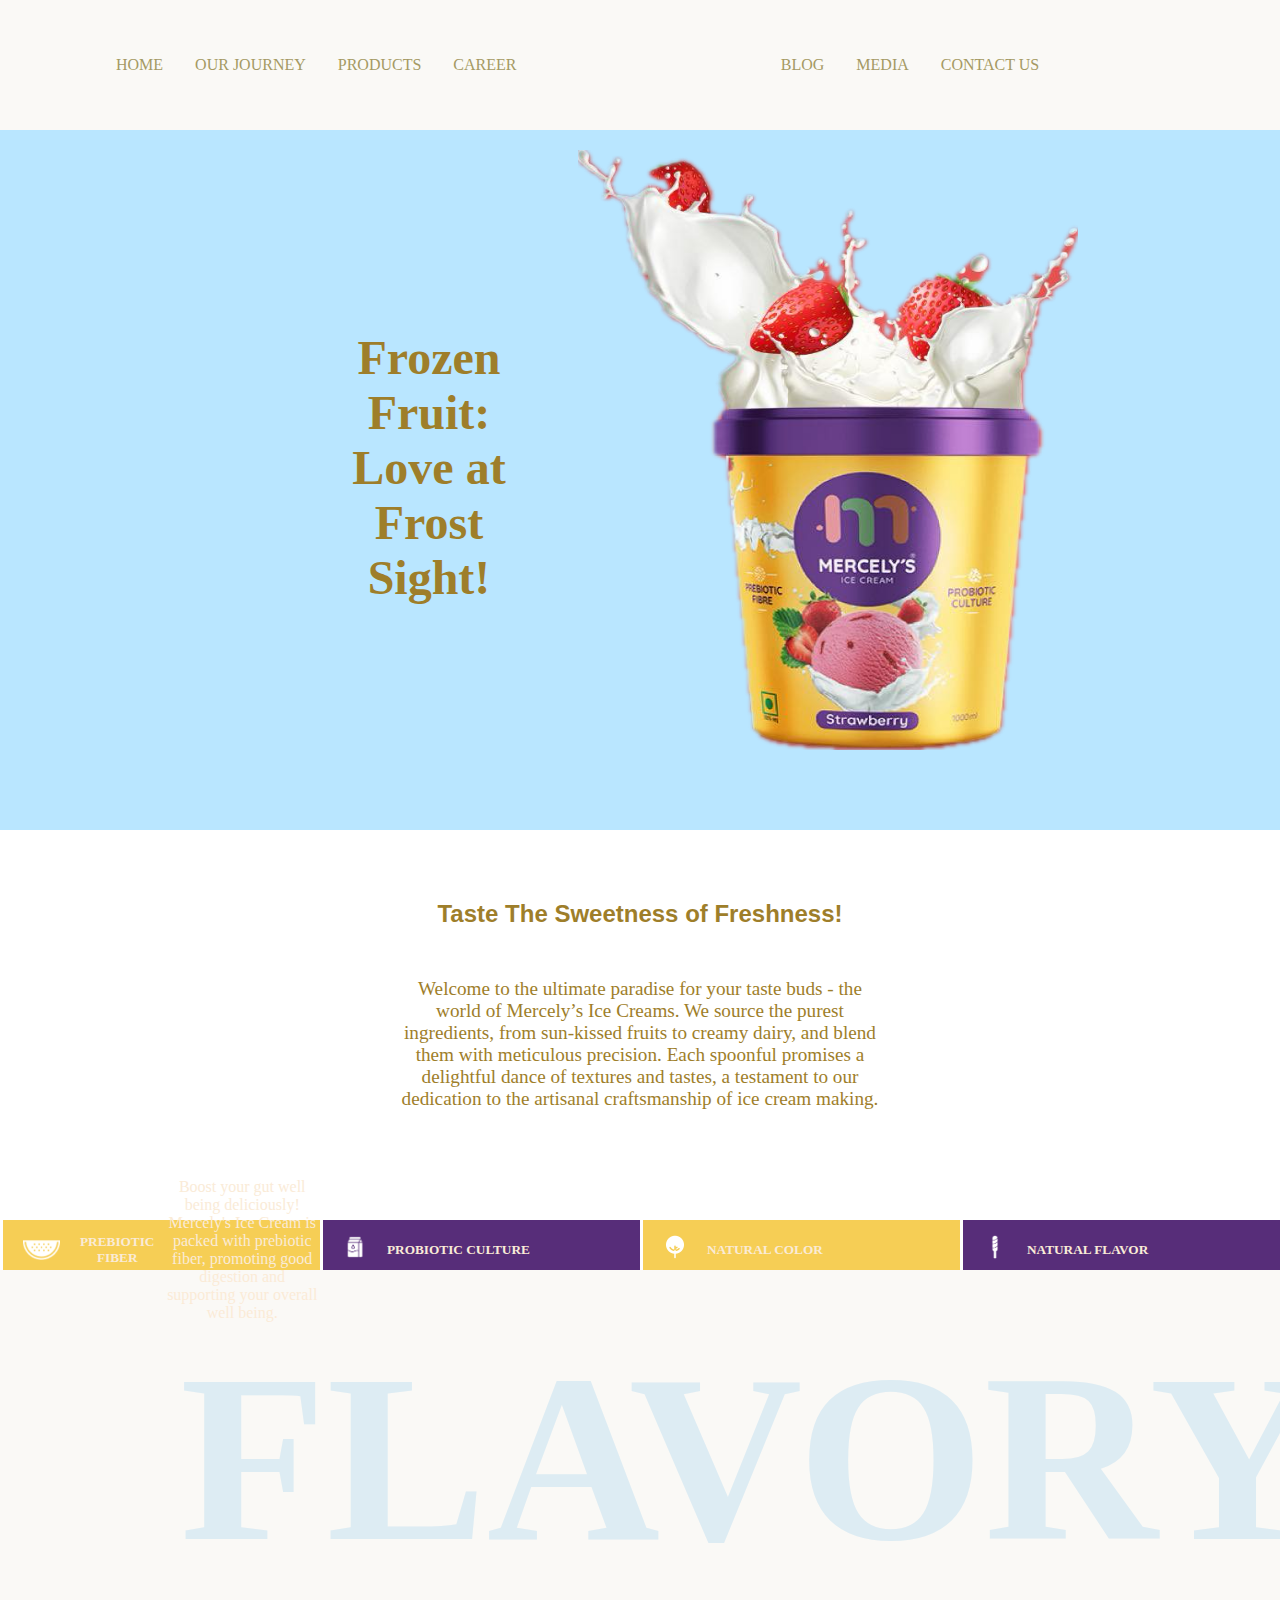
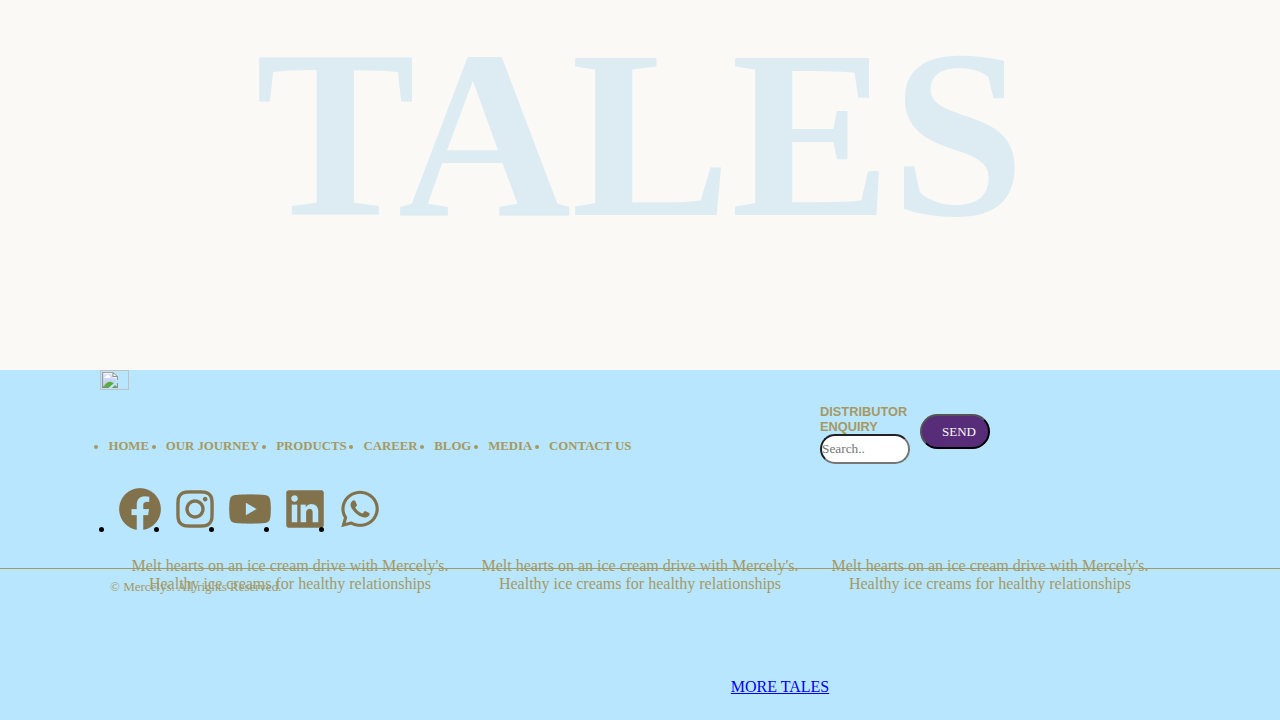
==== commit 021c674e: "big screen footer css" ====
--- a/index.html
+++ b/index.html
@@ -24,8 +24,9 @@
                 </a>
             </div>
     </div>
-    <nav>
-        <ul class="mobile-view open" id="navbar">
+    <nav class="navbar-mobile" id="navbar-mobile">
+        <ul >
+            <div class="nav-toggle">
             <li class="navbar__item-mobile">
                 <a href="/" class="navbar__links">
                 HOME    
@@ -61,6 +62,7 @@
                 CONTACT US    
                 </a>
             </li>
+        </div>
         </ul>
     </nav>
     
@@ -140,13 +142,14 @@
 
 
 
-    <section class="features__icecream">
-        <div class="features__container">
+   
+    <div class="features__container">
 
         <ul class="features__links">
             <li class="features__item_1">
                 <img class="features__item__img1" src="/images/prebiotic.png" alt="">
                 <h5 class="features__item__name">PREBIOTIC FIBER</h5>
+                <span class="tooltiptext">Boost your gut well being deliciously! Mercely's Ice Cream is packed with prebiotic fiber, promoting good digestion and supporting your overall well being. </span>
             </li>
             <li class="features__item_2">
                 <img class="features__item__img" src="/images/probiotic.png" alt="">
@@ -162,7 +165,6 @@
             </li>
         </ul>
     </div>
-    </section>
     
     <div class="flavory__tales__container">
         <div class="flavory__tales__h1">
@@ -207,12 +209,13 @@
                     <li class="footer__item">CONTACT US</li>
                 </ul>
             </div>
-            
+            <div class="footer__enquiry">
+                <div class="dist_enquiry">
                 <h2 class="footer__navbar__links">DISTRIBUTOR ENQUIRY</h2>
-                <div class="footer__enquiry">
-    <input type="text" class="mySearch" onkeyup="myFunction()" placeholder="Search.." title="Type in a category">
-    <button class="send-button">SEND</button>
-</div>
+                    <input type="text" class="mySearch" onkeyup="myFunction()" placeholder="Search.." title="Type in a category">
+                </div>
+                <button class="send-button">SEND</button>
+            </div>
             </div>
            
         </div>
--- a/styles.css
+++ b/styles.css
@@ -1,12 +1,13 @@
 *{
     box-sizing: border-box;
+    top: 10px;
     margin: 0;
-    padding: 0;
+    padding: 0px;
     font-family:  'Times New Roman', Times, serif ;
 }
 .navbar {
-    background: #b9e6ff	;
-    height: 150px;
+    background: #FAF9F6	;
+    height: 130px;
     display: flex;
     justify-content: center;
     align-items: center;
@@ -48,10 +49,27 @@
         padding: 0;
         font-family:  'Times New Roman', Times, serif ;
     }
-    .mobile-view{
-        margin: unset;
-        padding: unset;
-    }
+    .navbar-mobile.open ul{
+        display: block;
+    }
+    .navbar-mobile.open .nav-toggle{
+        display: block;
+    }
+
+    .navbar-mobile.open a{
+        display: block;
+    }
+
+    .navbar-mobile .nav-toggle{
+        display: none;
+    }
+    .navbar-mobile.open {
+        display: block;
+    }
+    .navbar-mobile{
+        display: none;
+    }
+
     .navbar__logo{
         width: 80px;
         height: 80px;
@@ -292,8 +310,9 @@
       .mySearch{
         border-radius: 20px;
       }
-.send-button{
-    padding: 5px 5px;
+      
+      .send-button{
+        padding: 5px 5px;
         margin: 10px;
         background-color: #572D79;
         text-align: center;
@@ -375,10 +394,15 @@
     .menu{
         display: none;
     }
+    .navbar-mobile{
+        display: none;
+    }
 
     .banner__container{
-        height: 600px;
-        display: flex;
+        padding: 20px;
+        height: 700px;
+        display: flex;
+        background: #b9e6ff;
     }
 
     .banner__section1{
@@ -397,6 +421,7 @@
         padding:180px 40px 180px 300px;
     }
     .banner__image{
+        padding: 0px 0px;
         height: 600px;
         width: 500px;
         float: right;
@@ -427,6 +452,24 @@
     color: antiquewhite;
 }
 
+.features__item1 .tooltiptext{
+    
+    visibility: hidden;
+    width: 120px;
+    background-color: black;
+    color: #fff;
+    text-align: center;
+    border-radius: 6px;
+    padding: 5px 0;
+    position: absolute;
+    z-index: 1;
+  }
+  
+  .features__item1:hover .tooltiptext {
+    visibility: visible;
+  }
+
+
 .features__links{
     display: flex;
     align-items: center;
@@ -506,29 +549,53 @@
     
     .footer{
         background: #b9e6ff;
-        height: 320px;   
+        height: 350px;   
     }
     .footer__container{
         margin: 0px 100px;
-        padding: 20px 100px;
+        padding: 0px 0px;
     }
 
     .footer__logo{
         width: 30%;
         height: 30%;
-        padding-bottom: 10px;
+        padding-bottom: 0px;
     
     }
     .footer__elements{
         display: flex;
-        align-items: center;
-        justify-content: space-between;
+        align-items: end;
+        justify-content: stretch;
     }
     .footer__enquiry{
         width: 50%;
         display: flex;
-        align-items: end;
-    }
+        padding: 10px 180px;
+        align-items: flex-start;
+    }
+    .dist_enquiry{
+        width: 50%;
+        margin: 0;
+        display: block;
+        text-align: inherit;
+    }
+    .mySearch{
+        width: 100%;
+        height: 30px;
+        border-radius: 20px;
+      }
+         .send-button{
+        padding: 5px 20px;
+        margin: 10px;
+        background-color: #572D79;
+        text-align: center;
+        width: 70px;
+        height: 35px;
+        color: #FAF9F6;
+        border-radius: 30px;
+        font-size: small;
+        size: 0.6rem;
+}
     .footer__navbar{
         width: 50%;
         padding-bottom: 20px;
@@ -543,12 +610,14 @@
           font-weight: bold;
     }
     .footer__socials{
+        margin: 10px 100px;
         width: 50%;
         display: flex;
     
     }
 
     .footer__socials__links{
+        padding: 0px 15px;
         display: flex;
         align-items: center;
         justify-content: space-between;
@@ -558,6 +627,19 @@
         column-gap: 5px;
         
     }
+    .line {
+        border-bottom: 1px solid #a59963;
+        margin-top: 5px;
+        width: 100%;
+        padding-bottom: 20px;
+    }
+    .footer__copyright{
+        margin: 0px 100px;
+        width: 50%;
+        color: #a59963;
+        font-size: small;
+        padding: 10px;
+    }
 }
 .banner{
     background: #FAF9F6;
@@ -592,8 +674,3 @@
     width: 100%;
     padding-bottom: 20px;
 }
-.footer__copyright{
-    color: #a59963;
-    font-size: small;
-    padding-top: 10px;
-}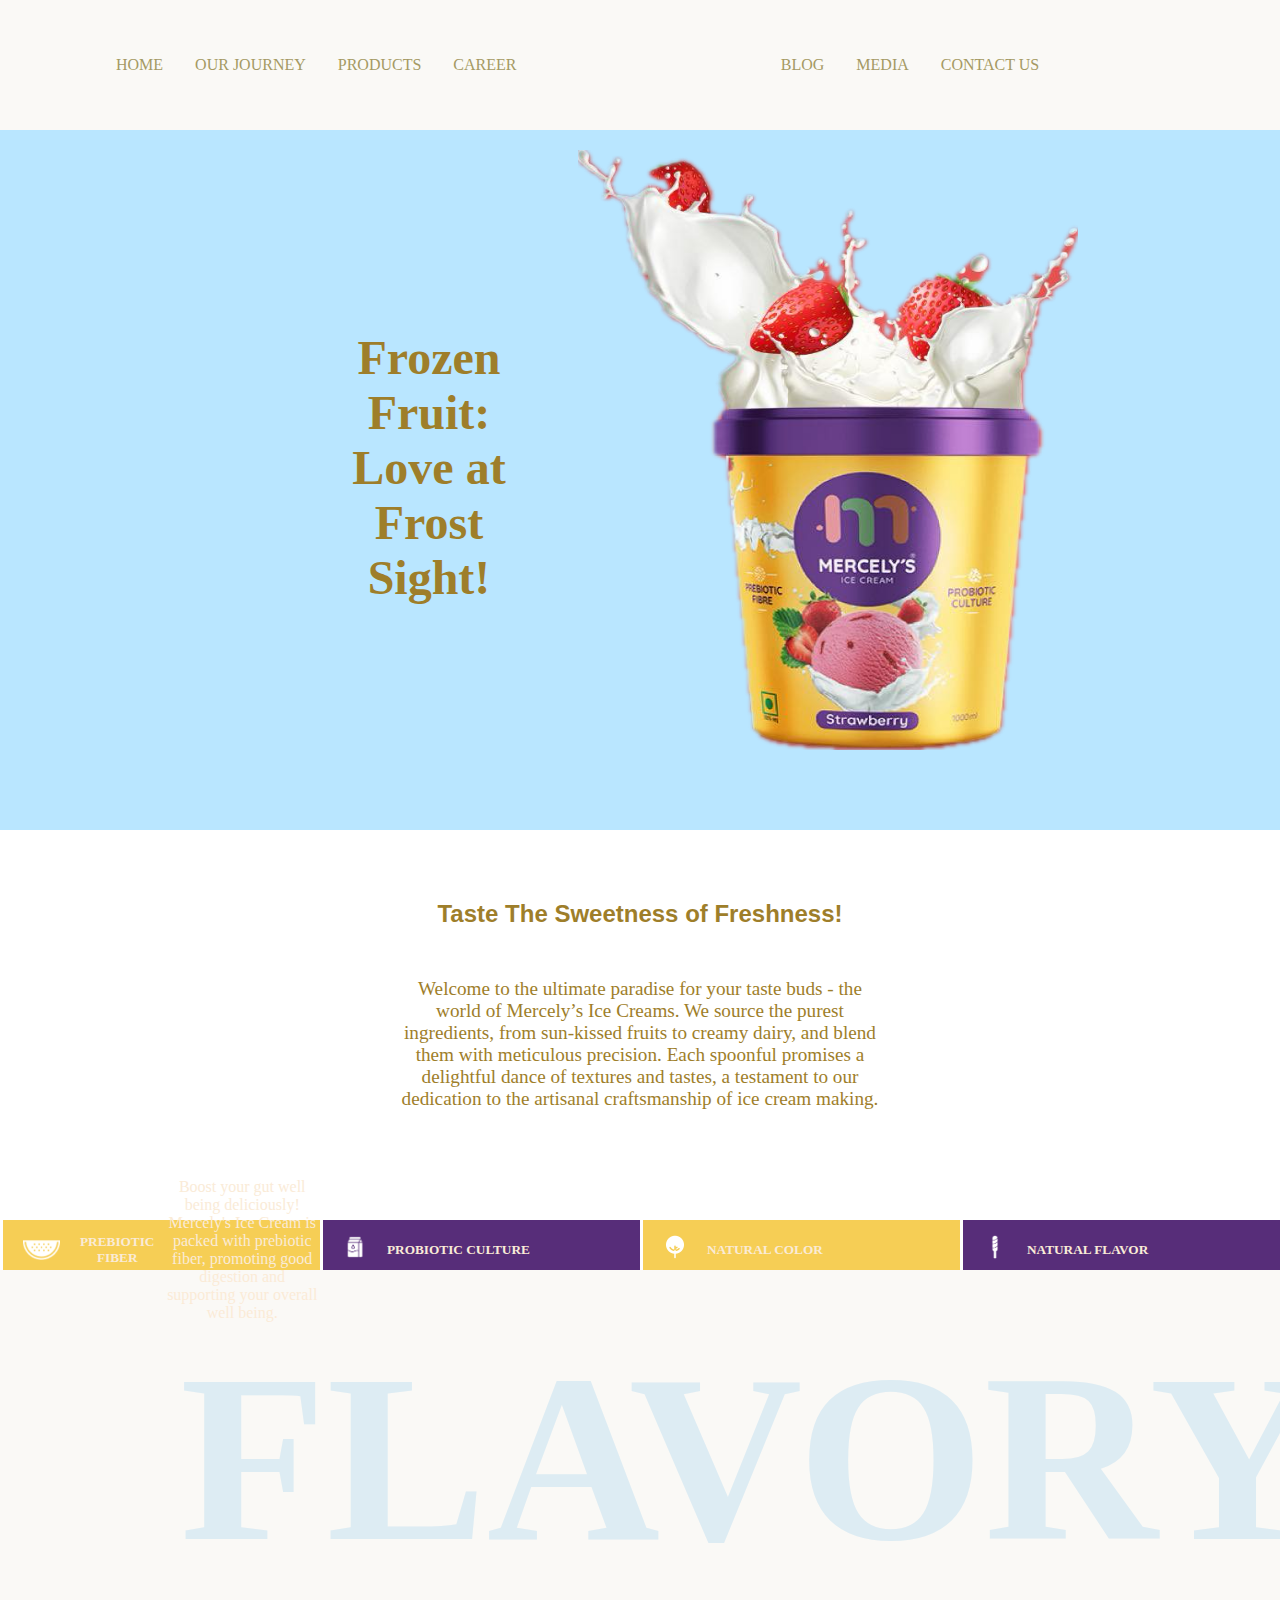
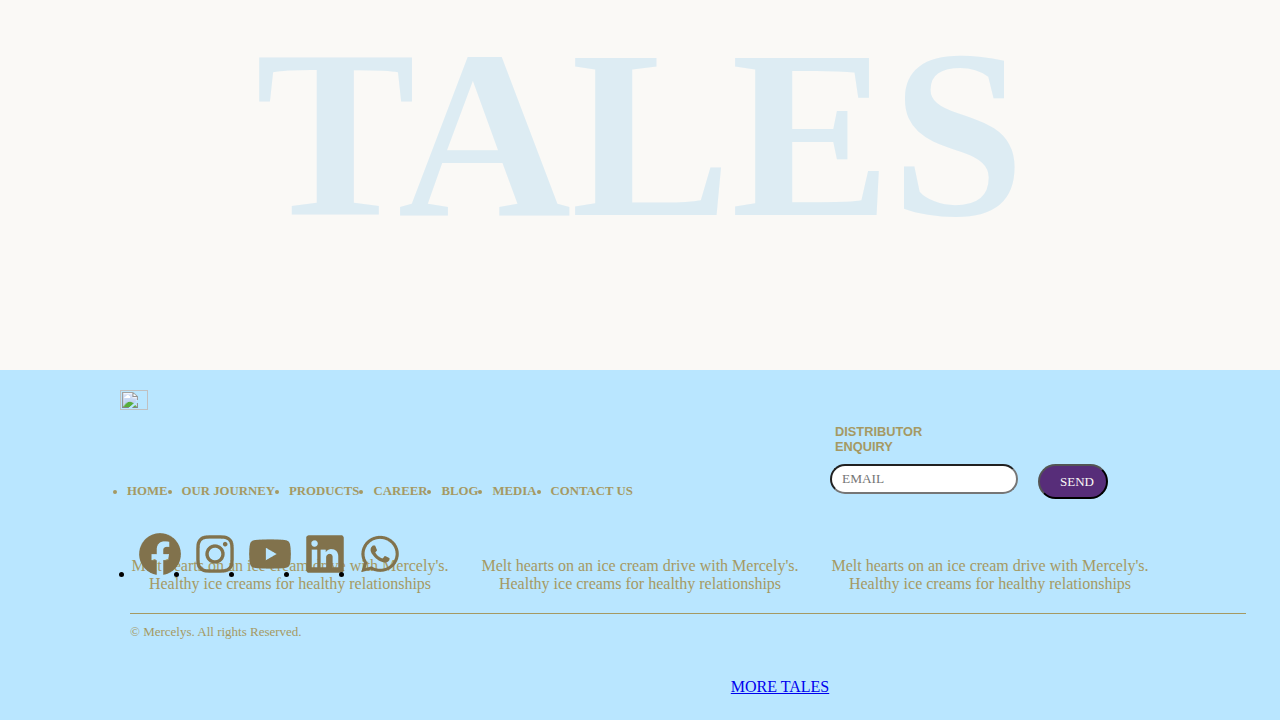
==== commit e9e742fc: "footer mobile view css" ====
--- a/index.html
+++ b/index.html
@@ -210,11 +210,12 @@
                 </ul>
             </div>
             <div class="footer__enquiry">
+                <h2 class="dist_enq">DISTRIBUTOR ENQUIRY</h2>
                 <div class="dist_enquiry">
-                <h2 class="footer__navbar__links">DISTRIBUTOR ENQUIRY</h2>
-                    <input type="text" class="mySearch" onkeyup="myFunction()" placeholder="Search.." title="Type in a category">
+                    <input type="text" class="mySearch" onkeyup="myFunction()" placeholder="EMAIL" title="Type in a category">
+                    <button class="send-button">SEND</button>
                 </div>
-                <button class="send-button">SEND</button>
+                
             </div>
             </div>
            
--- a/styles.css
+++ b/styles.css
@@ -278,6 +278,7 @@
     }
     .footer__elements{
         display: flex;
+        font-family: sans-serif;
         flex-wrap: wrap;
         flex-direction: column;
         justify-content: space-evenly;
@@ -286,30 +287,64 @@
         margin:10px;
         width: 90%;
         display: flex;
-        
         align-items: flex-start;
     }
     .footer__navbar{
-        width: 50%;
+        margin: 10px;
+        width: 98%;
+        height: 40px;
     }
     .footer__navbar__links{
-        display: grid;
+        display: flex;
         color: #9e7e2a;
+        font-size: small;
+        font-family:  sans-serif;  
+        font-weight: bold;
+        padding: 5px 25px;
+    }
+    .footer__item{
+        padding: 0 5px;
+        font-size: 11px;
+        text-align: center;
+      }
+      .footer__elements{
+        display: flex;
+        align-items: end;
+        justify-content: stretch;
+    }
+    .footer__enquiry{
+        width: 100%;
+        display: block;
+        margin: 0;
+        padding: 0 0 0 10px;
+        align-items: start;
+    }
+    .dist_enq{
+        margin: 0 20px;
+        color: #a59963;
         font-size: 0.8rem;
         font-family:  sans-serif;  
-          font-weight: bold;
-          row-gap: 5px;
-        grid-template-columns: auto auto auto auto auto auto;
-        padding: 10px;
-    }
-    .footer__item{
-        padding: 5px;
-        font-size: 11px;
-        text-align: center;
-      }
-      .mySearch{
+        font-weight: bold;
+    }
+    .dist_enquiry{
+        width: 50%;
+        display: flex;
+        text-align: inherit;
+    }
+    .mySearch{
+margin: 10px;        
+width: 300px;
+padding: 10px;
+        height: 30px;
         border-radius: 20px;
       }
+    .dist_enquiry{
+        width: 80%;
+        height: 75px;
+        margin: 0;
+        padding: 10px 5px;
+        display: flex;
+    }
       
       .send-button{
         padding: 5px 5px;
@@ -320,14 +355,17 @@
         height: 35px;
         color: #FAF9F6;
         border-radius: 30px;
-        size: 1.0rem;
+font-size: small;
 }
 
       .footer__socials{
-        margin: 10px;
+        margin: 0 45px;
         width: 65%;
         display: flex;
     
+    }
+    .footer__navbar__links{
+        font-family:  sans-serif;  
     }
       .footer__socials__links{
         display: flex;
@@ -337,6 +375,22 @@
         max-width: 70%;
         max-height: 50%;
         column-gap: 6px;   
+    }
+    .line {
+        border-bottom: 1px solid #a59963;
+        margin-top: 5px;
+        margin-left: 40px;
+        width: 90%;
+        padding-bottom: 20px;
+        padding-left: 20px;
+        padding-right: 20px;
+    }
+    .footer__copyright{
+        margin: 0px 30px;
+        width: 50%;
+        color: #a59963;
+        font-size: small;
+        padding: 10px;
     }
 }
 .navbar__menu {
@@ -550,6 +604,7 @@
     .footer{
         background: #b9e6ff;
         height: 350px;   
+        padding: 20px;
     }
     .footer__container{
         margin: 0px 100px;
@@ -569,18 +624,26 @@
     }
     .footer__enquiry{
         width: 50%;
-        display: flex;
+        display: block;
         padding: 10px 180px;
         align-items: flex-start;
     }
+    .dist_enq{
+        margin: 0 15px;
+        color: #a59963;
+        font-size: 0.8rem;
+        font-family:  sans-serif;  
+        font-weight: bold;
+    }
     .dist_enquiry{
         width: 50%;
-        margin: 0;
-        display: block;
+        display: flex;
         text-align: inherit;
     }
     .mySearch{
-        width: 100%;
+margin: 10px;        
+width: 300px;
+padding: 10px;
         height: 30px;
         border-radius: 20px;
       }
@@ -607,7 +670,7 @@
         color: #a59963;
         font-size: 0.8rem;
         font-family:  sans-serif;  
-          font-weight: bold;
+        font-weight: bold;
     }
     .footer__socials{
         margin: 10px 100px;
@@ -630,8 +693,11 @@
     .line {
         border-bottom: 1px solid #a59963;
         margin-top: 5px;
-        width: 100%;
+        margin-left: 110px;
+        width: 90%;
         padding-bottom: 20px;
+        padding-left: 20px;
+        padding-right: 20px;
     }
     .footer__copyright{
         margin: 0px 100px;
@@ -668,9 +734,3 @@
     height: 220px;
     width: 350px;
 }
-.line {
-    border-bottom: 1px solid #a59963;
-    margin-top: 5px;
-    width: 100%;
-    padding-bottom: 20px;
-}
